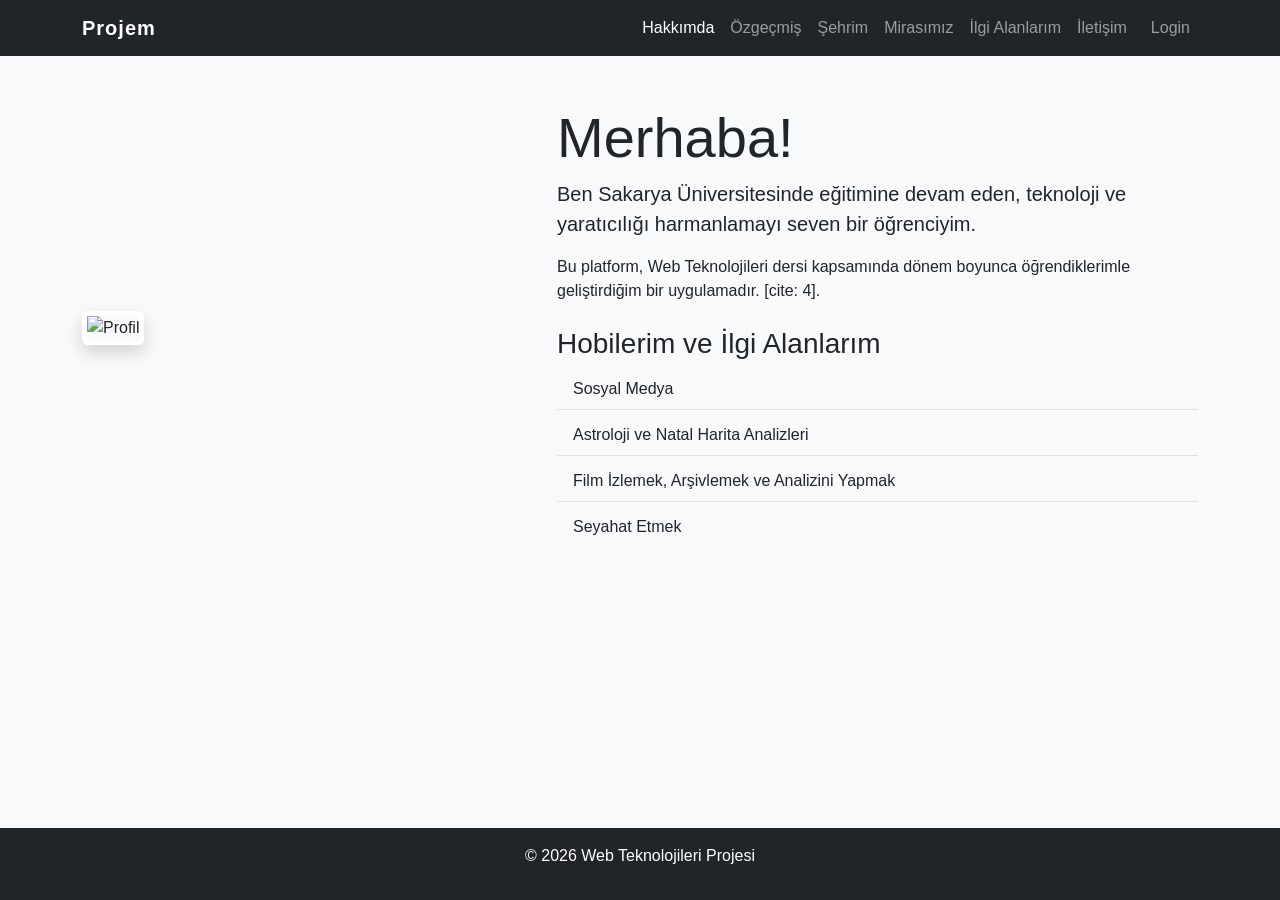
==== index.html @ 2e637255 "Ilk dosyalar eklendi." ====
﻿<!DOCTYPE html>
<html lang="tr">
<head>
    <meta charset="UTF-8">
    <meta name="viewport" content="width=device-width, initial-scale=1.0">
    <title>Web Teknolojileri Projesi | Hakkımda</title>
    <link href="https://cdn.jsdelivr.net/npm/bootstrap@5.3.0/dist/css/bootstrap.min.css" rel="stylesheet">
    <link rel="stylesheet" href="style.css">
</head>
<body>

    <header>
        <nav class="navbar navbar-expand-lg navbar-dark bg-dark">
            <div class="container">
                <a class="navbar-brand" href="index.html">Projem</a>
                <button class="navbar-toggler" type="button" data-bs-toggle="collapse" data-bs-target="#navbarNav">
                    <span class="navbar-toggler-icon"></span>
                </button>
                <div class="collapse navbar-collapse" id="navbarNav">
                    <ul class="navbar-nav ms-auto">
                        <li class="nav-item"><a class="nav-link active" href="index.html">Hakkımda</a></li>
                        <li class="nav-item"><a class="nav-link" href="ozgecmis.html">Özgeçmiş</a></li>
                        <li class="nav-item"><a class="nav-link" href="sehrim.html">Şehrim</a></li>
                        <li class="nav-item"><a class="nav-link" href="mirasimiz.html">Mirasımız</a></li>
                        <li class="nav-item"><a class="nav-link" href="ilgi-alanlarim.html">İlgi Alanlarım</a></li>
                        <li class="nav-item"><a class="nav-link" href="iletisim.html">İletişim</a></li>
                        <li class="nav-item"><a class="nav-link btn btn-outline-primary ms-lg-2" href="login.php">Login</a></li>
                    </ul>
                </div>
            </div>
        </nav>
    </header>

    <main class="container my-5">
        <section id="intro" class="row align-items-center">
            <div class="col-md-5">
                <article>
                    <img src="https://via.placeholder.com/400x500" class="img-fluid rounded shadow" alt="Profil">
                </article>
            </div>
            <div class="col-md-7">
                <article>
                    <h1 class="display-4"> Merhaba!</h1>
                    <p class="lead">Ben Sakarya Üniversitesinde eğitimine devam eden, teknoloji ve yaratıcılığı harmanlamayı seven bir öğrenciyim.</p>
                    <p>Bu platform, Web Teknolojileri dersi kapsamında dönem boyunca öğrendiklerimle geliştirdiğim bir uygulamadır. [cite: 4].</p>

                    <h3 class="mt-4">Hobilerim ve İlgi Alanlarım </h3>
                    <ul class="list-group list-group-flush">
                        <li class="list-group-item">Sosyal Medya</li>
                        <li class="list-group-item">Astroloji ve Natal Harita Analizleri</li>
                        <li class="list-group-item">Film İzlemek, Arşivlemek ve Analizini Yapmak</li>
                        <li class="list-group-item">Seyahat Etmek</li>
                    </ul>
                </article>
            </div>
        </section>
    </main>

    <footer class="bg-dark text-white text-center py-3 mt-auto">
        <div class="container">
            <p>&copy; 2026 Web Teknolojileri Projesi</p>
        </div>
    </footer>

    <script src="https://cdn.jsdelivr.net/npm/bootstrap@5.3.0/dist/js/bootstrap.bundle.min.js"></script>
</body>
</html>
---- style.css ----
﻿
body {
    font-family: 'Segoe UI', Tahoma, Geneva, Verdana, sans-serif;
    background-color: #f8f9fa;
    min-height: 100vh;
    display: flex;
    flex-direction: column;
}

.navbar-brand {
    font-weight: bold;
    letter-spacing: 1px;
}

#intro img {
    border: 5px solid #fff;
    transition: transform 0.3s ease;
}

    #intro img:hover {
        transform: scale(1.02);
    }

.list-group-item {
    background-color: transparent;
    border-left: 4px solid #0d6efd;
    margin-bottom: 5px;
}
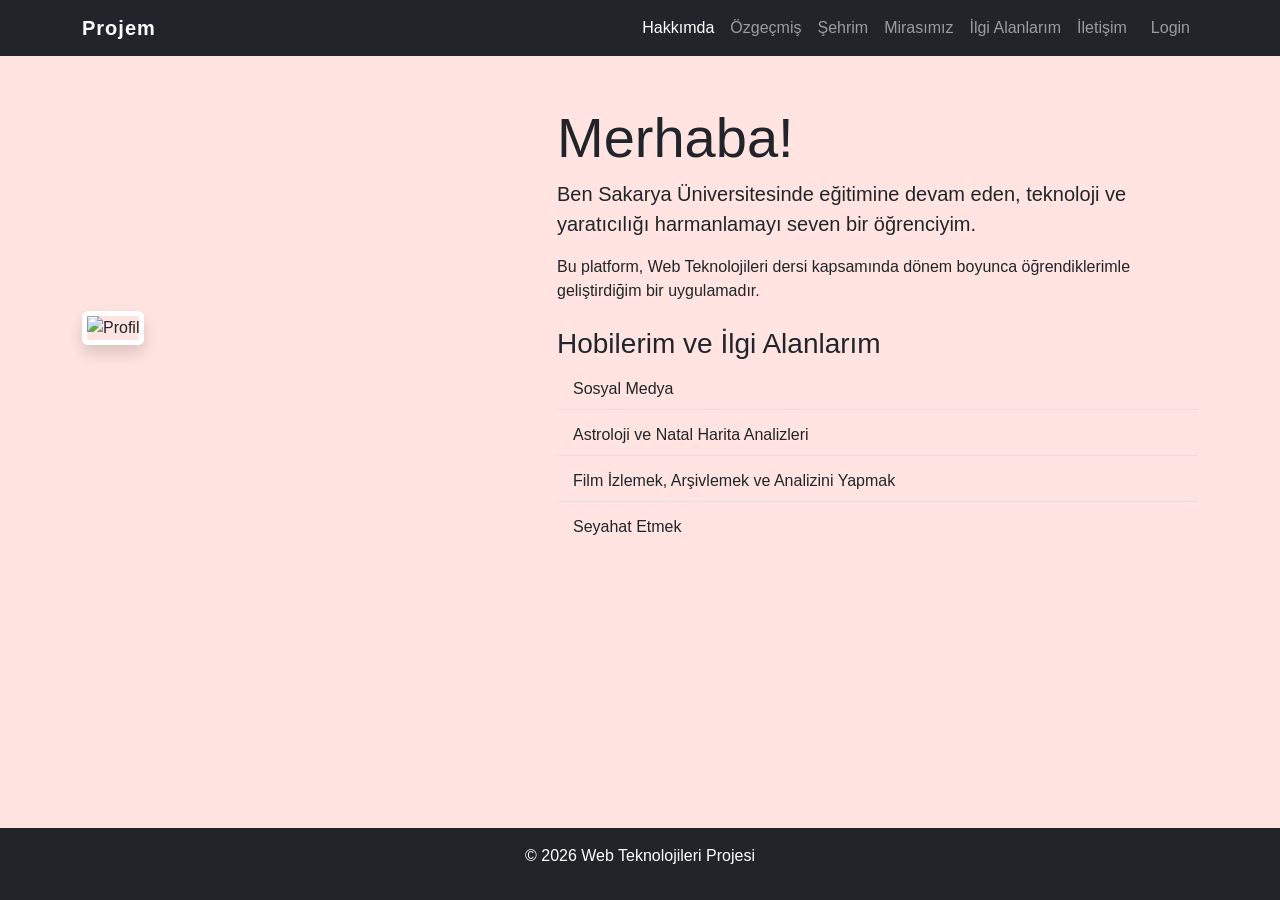
==== commit 4e994012: "Temayi degistirdim, gorselleri ekledim, sehrim sayfasi tamamlandi." ====
--- a/index.html
+++ b/index.html
@@ -42,7 +42,7 @@
                 <article>
                     <h1 class="display-4"> Merhaba!</h1>
                     <p class="lead">Ben Sakarya Üniversitesinde eğitimine devam eden, teknoloji ve yaratıcılığı harmanlamayı seven bir öğrenciyim.</p>
-                    <p>Bu platform, Web Teknolojileri dersi kapsamında dönem boyunca öğrendiklerimle geliştirdiğim bir uygulamadır. [cite: 4].</p>
+                    <p>Bu platform, Web Teknolojileri dersi kapsamında dönem boyunca öğrendiklerimle geliştirdiğim bir uygulamadır.</p>
 
                     <h3 class="mt-4">Hobilerim ve İlgi Alanlarım </h3>
                     <ul class="list-group list-group-flush">
--- a/style.css
+++ b/style.css
@@ -26,3 +26,16 @@
     border-left: 4px solid #0d6efd;
     margin-bottom: 5px;
 }
+
+.carousel-item {
+    background-color: #fff;
+}
+
+    .carousel-item img {
+        height: 500px;
+        object-fit: contain;
+    }
+
+body {
+    background-color: #ffe4e1;
+}
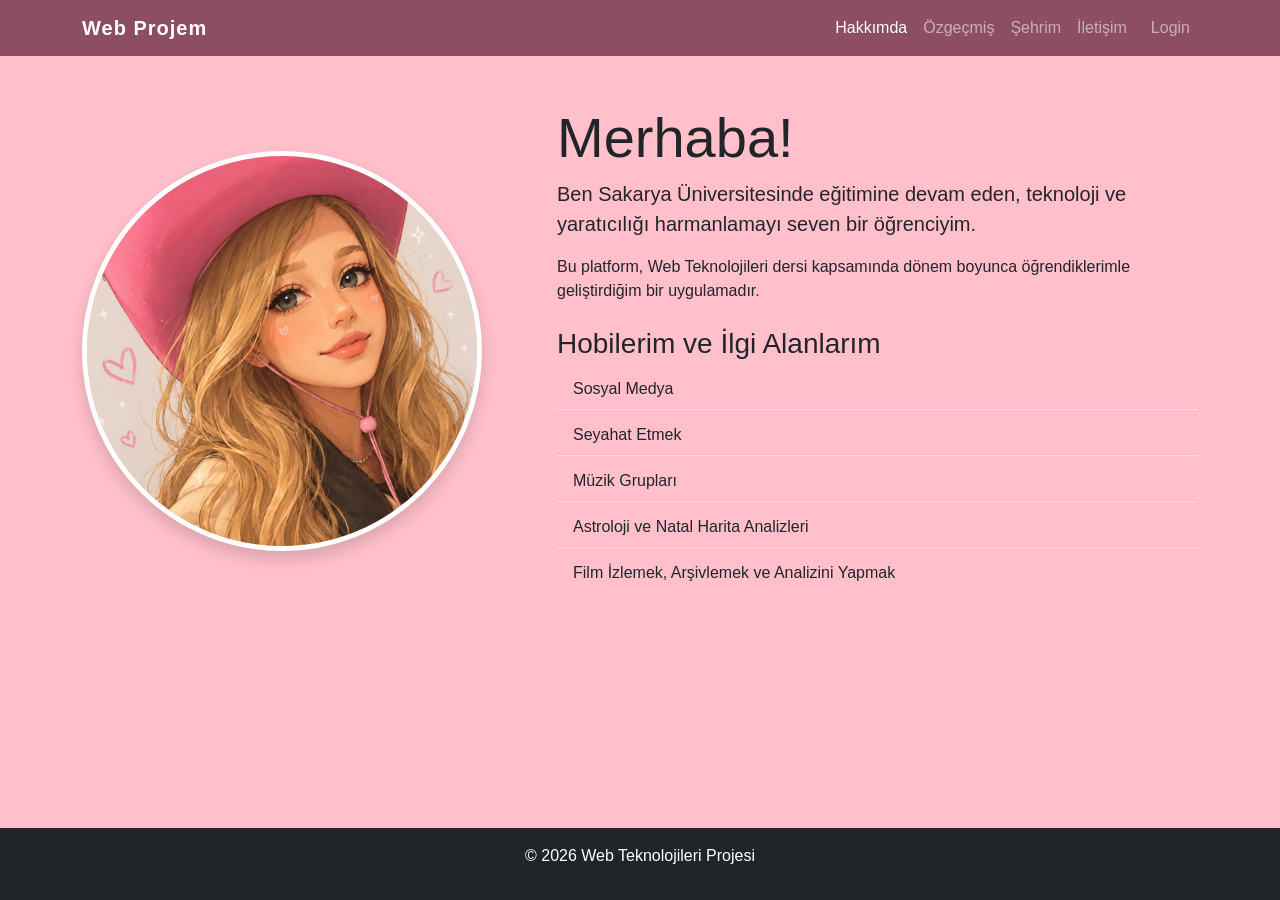
==== commit 02fe99cf: "Birkac detayi duzelttim ve profil fotografi ekledim." ====
--- a/index.html
+++ b/index.html
@@ -12,7 +12,7 @@
     <header>
         <nav class="navbar navbar-expand-lg navbar-dark bg-dark">
             <div class="container">
-                <a class="navbar-brand" href="index.html">Projem</a>
+                <a class="navbar-brand" href="index.html">Web Projem</a>
                 <button class="navbar-toggler" type="button" data-bs-toggle="collapse" data-bs-target="#navbarNav">
                     <span class="navbar-toggler-icon"></span>
                 </button>
@@ -21,8 +21,6 @@
                         <li class="nav-item"><a class="nav-link active" href="index.html">Hakkımda</a></li>
                         <li class="nav-item"><a class="nav-link" href="ozgecmis.html">Özgeçmiş</a></li>
                         <li class="nav-item"><a class="nav-link" href="sehrim.html">Şehrim</a></li>
-                        <li class="nav-item"><a class="nav-link" href="mirasimiz.html">Mirasımız</a></li>
-                        <li class="nav-item"><a class="nav-link" href="ilgi-alanlarim.html">İlgi Alanlarım</a></li>
                         <li class="nav-item"><a class="nav-link" href="iletisim.html">İletişim</a></li>
                         <li class="nav-item"><a class="nav-link btn btn-outline-primary ms-lg-2" href="login.php">Login</a></li>
                     </ul>
@@ -35,7 +33,7 @@
         <section id="intro" class="row align-items-center">
             <div class="col-md-5">
                 <article>
-                    <img src="https://via.placeholder.com/400x500" class="img-fluid rounded shadow" alt="Profil">
+                    <img src="img/profil.jpeg" alt="Profil" class="img-fluid rounded-circle shadow" style="width: 400px; height: 400px; object-fit: cover;">
                 </article>
             </div>
             <div class="col-md-7">
@@ -47,9 +45,10 @@
                     <h3 class="mt-4">Hobilerim ve İlgi Alanlarım </h3>
                     <ul class="list-group list-group-flush">
                         <li class="list-group-item">Sosyal Medya</li>
+                        <li class="list-group-item">Seyahat Etmek</li>
+                        <li class="list-group-item">Müzik Grupları</li>
                         <li class="list-group-item">Astroloji ve Natal Harita Analizleri</li>
                         <li class="list-group-item">Film İzlemek, Arşivlemek ve Analizini Yapmak</li>
-                        <li class="list-group-item">Seyahat Etmek</li>
                     </ul>
                 </article>
             </div>
--- a/style.css
+++ b/style.css
@@ -28,7 +28,7 @@
 }
 
 .carousel-item {
-    background-color: #fff;
+    background-color: #ffc0cb;
 }
 
     .carousel-item img {
@@ -37,5 +37,9 @@
     }
 
 body {
-    background-color: #ffe4e1;
+    background-color: #ffc0cb;
 }
+
+.navbar.bg-dark {
+    background-color: #8c4d65 !important;
+}
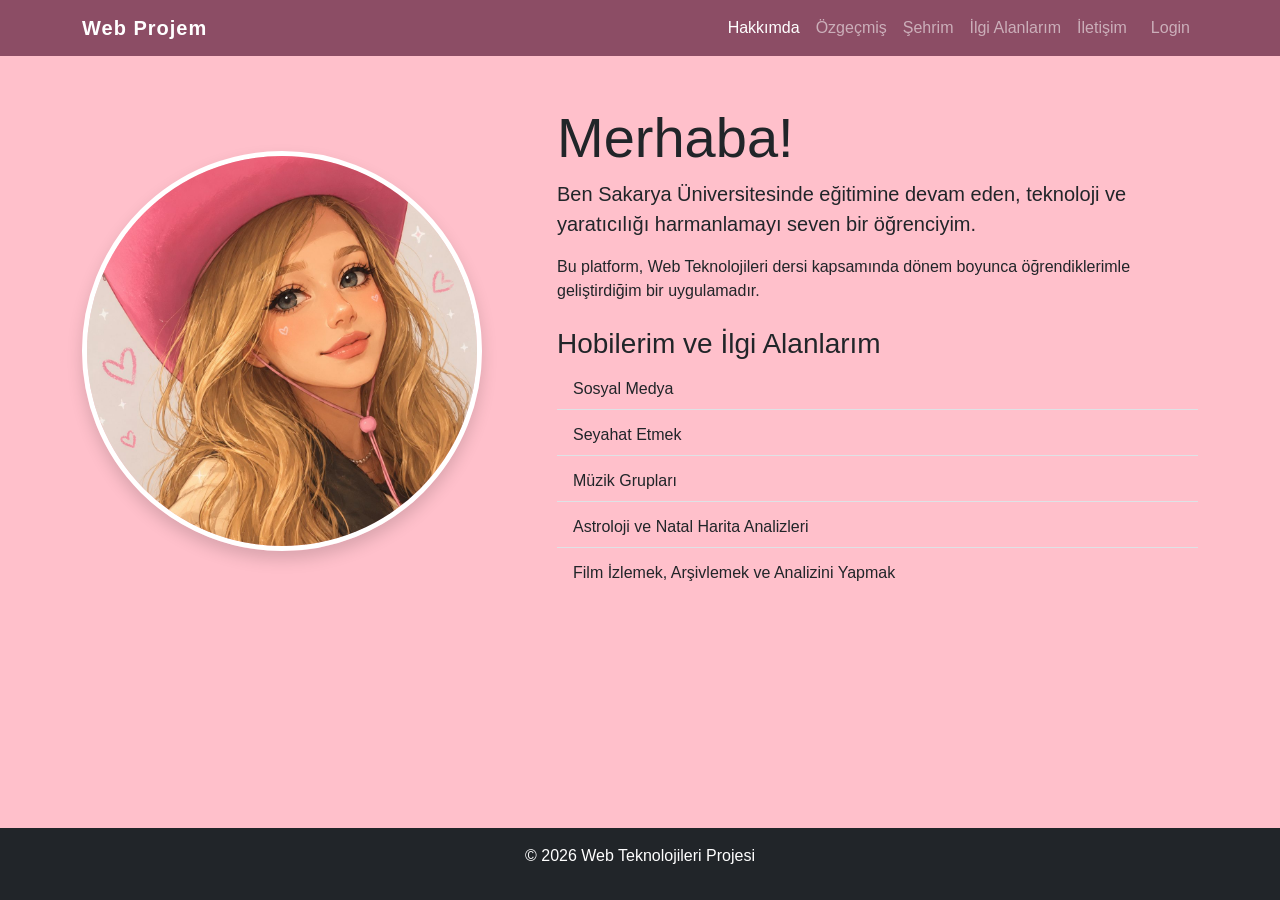
==== commit c6805f28: "Ilgi alanlarim sayfasini ekledim, kod kalabaligini azalttim." ====
--- a/index.html
+++ b/index.html
@@ -21,6 +21,7 @@
                         <li class="nav-item"><a class="nav-link active" href="index.html">Hakkımda</a></li>
                         <li class="nav-item"><a class="nav-link" href="ozgecmis.html">Özgeçmiş</a></li>
                         <li class="nav-item"><a class="nav-link" href="sehrim.html">Şehrim</a></li>
+                        <li class="nav-item"><a class="nav-link" href="ilgialanlarim.html">İlgi Alanlarım</a></li>
                         <li class="nav-item"><a class="nav-link" href="iletisim.html">İletişim</a></li>
                         <li class="nav-item"><a class="nav-link btn btn-outline-primary ms-lg-2" href="login.php">Login</a></li>
                     </ul>
